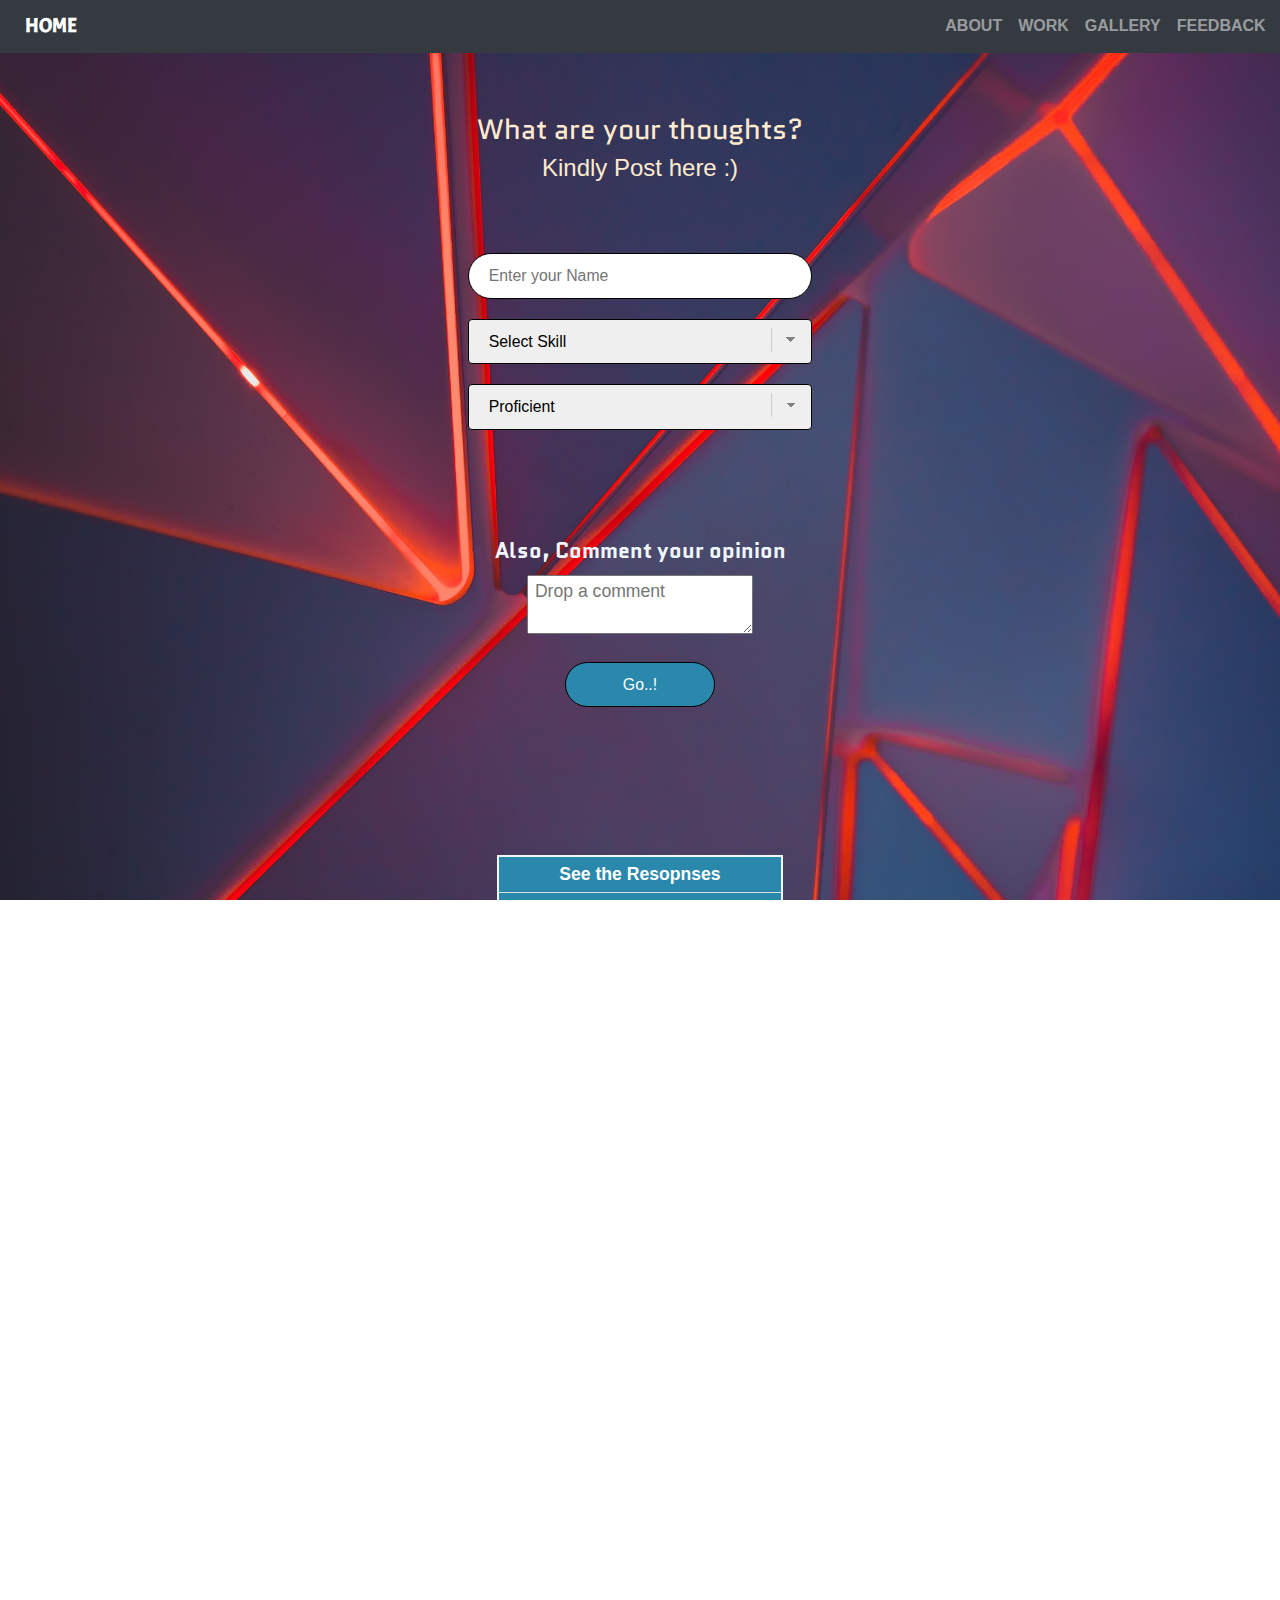
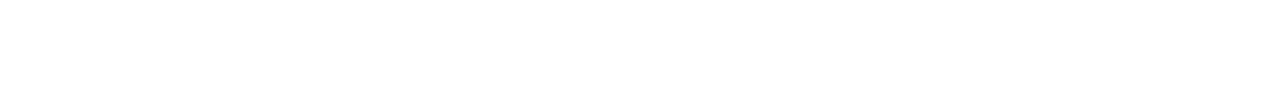
==== html/ff.html @ a3dfa1d5 "first commit" ====
<!DOCTYPE html>
<html>

<head lang="en">
    <meta charset="UTF-8">
    <meta name="viewport" content="width=device-width, initial-scale=1.0">
    <title style="font-family: 'Lato'">Stella Sravanthi</title>
    <link href="../css/styles.css" rel="stylesheet">
    <link href='https://fonts.googleapis.com/css?family=Acme' rel='stylesheet'>
    <link href='https://fonts.googleapis.com/css?family=Quicksand' rel='stylesheet'>
    <link href="https://fonts.googleapis.com/css2?family=Quantico&display=swap" rel="stylesheet">

    <!-- for collapsed navbar used bootstrap-->
    <script src="https://code.jquery.com/jquery-3.5.1.slim.min.js" integrity="sha384-DfXdz2htPH0lsSSs5nCTpuj/zy4C+OGpamoFVy38MVBnE+IbbVYUew+OrCXaRkfj" crossorigin="anonymous"></script>
    <link rel="stylesheet" href="https://stackpath.bootstrapcdn.com/bootstrap/4.3.1/css/bootstrap.min.css" integrity="sha384-ggOyR0iXCbMQv3Xipma34MD+dH/1fQ784/j6cY/iJTQUOhcWr7x9JvoRxT2MZw1T" crossorigin="anonymous">
    <script src="https://cdn.jsdelivr.net/npm/bootstrap@4.5.3/dist/js/bootstrap.bundle.min.js" integrity="sha384-ho+j7jyWK8fNQe+A12Hb8AhRq26LrZ/JpcUGGOn+Y7RsweNrtN/tE3MoK7ZeZDyx" crossorigin="anonymous"></script>
    <!-- for social media icons used fontawesome css  (fa fa classes)-->
    <link rel="stylesheet" href="https://cdnjs.cloudflare.com/ajax/libs/font-awesome/5.12.1/css/all.min.css">

</head>

<body>
    <nav class="nav navbar-expand-lg navbar-dark bg-dark" style="z-index: 2;" id="navbar">

        <a class="navbar-brand" href="../index.html">Home</a>
        <button class="navbar-toggler" type="button" data-toggle="collapse" data-target="#navbarTogglerDemo02">
           <span class="navbar-toggler-icon"></span>
       </button>

        <div class="collapse navbar-collapse" id="navbarTogglerDemo02">
            <ul class="navbar-nav ml-auto">
                <li class="nav-item">
                    <a class="nav-link" href="../html/mypg.html">About</a>
                </li>
                <li class="nav-item">
                    <a class="nav-link" href="../html/projects.html">Work</a>
                </li>
                <li class="nav-item">
                    <a class="nav-link" href="../html/gallery.html">Gallery</a>
                </li>
                <li class="nav-item">
                    <a class="nav-link" href="">Feedback</a>
                </li>
            </ul>
        </div>
    </nav>
    <div class="fb-bg">
        <div class="pre-fb" id="pre-fb">
            <h3> What are your thoughts?</h3>
            <h4>Kindly Post here :)</h4>
        </div>
        <div class="fb-mid">
            <div class="container">
                <form id="feedback">
                    <div class="form_name">
                        <input type="name" id="user_input" placeholder="Enter your Name" required="">
                    </div>
                    <div class="dropdown">
                        <div class="dropcon">
                            <select id="skills" required="">
                            <option selected="choose"disabled="disapp">Select Skill</option>
                            <option value="HTML" onclick="showInput()">HTML</option>
                            <option value="CSS"onclick="showInput()">CSS</option>
                            <option value="JS"onclick="showInput()">Java script</option>
                            </select >
                        </div>
                    </div>
                
                    <select id="level" required="">
                    <option selecte="choose" disabled="disapp">Choose level</option>
                    <option value="BEginner"onclick="showInput()">Proficient</option>
                    <option value="Intermediate"onclick="showInput()">Intermediate</option>
                    <option value="Proficient"onclick="showInput()">Beginner</option>
                    </select>

                            <br><br><br><br>
                            <label style="color: aliceblue; font-size: 1.2em; font-family: 'Quantico', sans-serif;"><b>Also, Comment your opinion</b></label>
                            <div class="opini">
                                <textarea name="comment" id="user_comment" placeholder=" Drop a comment"></textarea>
                            </div>
                            <input type="submit" id="submitButton" value="Go..!">
                </form>
                <table style="border: 5; border-color: aliceblue ; " id="feedtb">
                    <tbody>
                        <tr>
                            <th style="text-align: center;" colspan="5"> See the Resopnses</th>
                            <tr>
                                <th>#</th>
                                <th>Name</th>
                                <th> Skills</th>
                                <th>Level</th>
                                <th>Comment</th>
                            </tr>
                            <tr>
                                <td>1</td>
                                <td>S</td>
                                <td>css</td>
                                <td>Intermediate</td>
                                <td>Can do better</td>
                            </tr>
                    </tbody>
                </table>
                </div>
                </div>
            </div>
            <!--  -->
            <div id="social">
                <br>
                <div class="likez">
                    <p> Show some love! </p>
                    <i class="fas fa-heart like-img" id="countl"></i>
                    <p>Likes : <span id="displaycount">1</span></p>
                </div>
                <div class="social-content">
                    <br>
                    <h4>Reach me on..</h4>

                    <div class="linkz">
                        <a href="https://www.facebook.com/stella.devarakonda">
                            <span> 
							<i class="fab fa-facebook-f footer-img"> 
			
							</i> </span>
                        </a>
                        <a href="https://www.linkedin.com/in/stella-sravanthi-devarakonda">
                            <span>
							<i class="fab fa-linkedin-in footer-img"></i>
						  </span>
                        </a>
                        <a href="https://github.com/sravanthi657">
                            <span>
							<i class="fab fa-github footer-img"></i>
						  </span>
                        </a>
                    </div>
                    <h4>© 2020 Stella Sravanthi</h4>
                    <br>
                </div>
                <a href="#pre-fb" class="p" id="goto" style="color: black;">Top <img src="../img/topArrow.png" style="width: 40px; height: 40px; " > </a>
            </div>
</body>
<footer>
    <script type="text/javaScript" src="../js/ff.js"></script>
    <script type="text/javaScript" src="../js/script.js"></script>

</footer>

</html>
---- css/styles.css ----
* {
    box-sizing: border-box;
}

html,
body {
    margin: 0;
    height: 100%;
    border: 0;
    padding: 0;
    position: relative;
    overflow-x: hidden;
}

.bfnav {
    background-image: url("../img/1.jpg");
    background-attachment: fixed;
    background-repeat: no-repeat;
    background-size: cover;
    background-position: center;
}

.layer {
    background-color: rgba(255, 192, 0, 0.2);
    color: #fdfefe;
    padding-top: 450px;
    padding-bottom: 370px;
    font-weight: bold;
    text-align: center;
    font-family: Gill Sans Extrabold;
    font-size: 5.5vw;
    font-style: oblique 10deg;
    background-color: #34495e;
    opacity: 0.4;
    top: 0;
    left: 0;
    width: 100%;
    height: 100%;
}

.part {
    background-color: rgba(255, 192, 0, 0.2);
    color: #fdfefe;
    font-weight: bold;
    text-align: left;
    font-family: Gill Sans Extrabold;
    font-size: 26px;
    font-style: oblique 10deg;
    background-color: #34495e;
    opacity: 0.4;
    width: 100%;
    padding-bottom: 20px;
}

.navbar-brand {
    margin-left: 2%;
}

nav {
    font-family: 'Acme', sans-serif;
    padding: .5%;
}

#navbar {
    overflow: hidden;
}

nav a {
    color: white;
    text-decoration: none;
    text-transform: uppercase;
    font-size: 16px;
    font-weight: bold;
}

nav a:hover {
    font-size: 17px;
    transition: all ease-in-out 250ms;
    font-family: monospace;
    font-weight: bold;
    color: #E6E6E6;
}

.content {
    margin-top: 0%;
    margin-bottom: 0%;
    padding-left: 5%;
    padding-right: 15%;
    padding-top: 2%;
    padding-bottom: 5%;
    background-image: linear-gradient(rgba(255, 255, 255, 0.3), rgba(255, 255, 255, 0.5)), url("../img/set.jpg");
    background-size: cover;
    background-position: center;
    min-width: 250 px;
    overflow-wrap: break-word;
}

#stella {
    max-width: 15vw;
    width: 190px;
    height: 190px;
    height: auto;
    display: block;
    top: 0px;
    border-radius: 150px;
    margin-left: 45%;
    -moz-box-shadow: 0px 6px 5px #ccc;
    -webkit-box-shadow: 0px 6px 5px #ccc;
    box-shadow: 0px 6px 5px #ccc;
    -moz-border-radius: 190px;
    -webkit-border-radius: 190px;
    border-radius: 190px;
    border: 2px solid #fff;
}

.content-sub {
    background: rgb(0, 0, 0, 0.4);
}

#about {
    text-align: left;
    padding-top: 2%;
    padding-left: 38%;
    color: #a5dd40;
    font-family: 'Acme', sans-serif;
    font-size: 23px;
}

.sticky {
    position: fixed;
    top: 0;
    width: 100%;
}

.sticky+.content {
    padding-top: 102px;
}

.btn {
    -webkit-border-radius: 18;
    -moz-border-radius: 18;
    border-radius: 18px;
    font-family: 'Patrick Hand', cursive;
    font-size: 18px;
    background: linear-gradient(rgba(0, 0, 0, 0.6), rgba(249, 0, 255, 0.3));
    padding: 5px 5px 5px 5px;
    text-decoration: none;
    position: absolute;
    color: white !Important;
}

.btn:hover {
    background-color: grey;
    color: white;
}

.about-btn {
    position: relative;
    color: white;
    left: 50%;
}

#interests {
    text-align: right;
    padding-right: 2%;
    padding-left: 40%;
    color: #eee376;
    font-family: 'Acme', sans-serif;
    font-size: 23px;
}

.interest-btn {
    position: absolute;
    right: 60%;
    color: white;
}

#goto {
    text-decoration: none;
    text-align: center;
    font-family: GulimChe;
    font-size: 30px;
    font-weight: bold;
    padding-bottom: 1%;
    justify-items: center;
    display: grid;
}

#goto a:hover {
    font-weight: bold;
    font-family: MS Gothic;
}

#side {
    float: right;
    height: 820px;
    width: 500px
}

#foll {
    padding-left: 540px;
    height: 90px;
    width: 200px;
}

.col {
    float: left;
}

#social {
    background-color: white;
    font-family: 'Quicksand', serif;
    padding: 2%;
    height: auto;
    color: black;
    font-size: 30px;
    text-align: center;
    margin-top: -40px;
    bottom: 0;
    border: 10%;
    overflow: hidden;
}

.social-content {
    background: linear-gradient(90deg, rgba(2, 0, 36, 0.2) 0%, rgba(9, 48, 121, 0.2) 14%, rgba(7, 89, 155, 0.2) 47%, rgba(0, 239, 255, 0.2) 100%);
    position: relative;
    top: 20%;
}

.linkz {
    padding: 0;
}

#social a {
    text-decoration: none;
    color: var(--color-bright);
}

.footer-img {
    align-content: center;
    width: 3%;
    display: inline;
    margin: 2%;
}

.social-content {
    position: relative;
    top: 20%;
}

.footer-img:hover {
    width: 3.5%;
}


/***************************** About ******************************************/

.enlarge {
    width: 100%;
}

.mypg-body {
    width: 100%;
    font-family: 'Arima Madurai', cursive;
    color: black;
    font-size: 25px;
    background-image: linear-gradient(rgba(255, 255, 255, 0.4), rgba(97, 81, 81, 0.4)), url("../img/glare_background_blur_dark_63553_1920x1080.jpg");
    background-size: cover;
    background-position: center;
    background-repeat: no-repeat;
    padding-top: 15px;
}

.caption {
    padding-left: 10%;
    padding-top: 40px;
    width: 100%;
    text-align: left;
    color: #000;
    font: 400 15px/1.8 "Lato", sans-serif;
    color: #9b59b6;
}

.caption span.border {
    background-color: #111;
    color: #fff;
    margin-top: 40px;
    padding: 12px;
    font-size: 2vw;
    letter-spacing: 8px;
    margin-left: 3%;
}

.tellthm {
    color: orangered;
    font-family: Arial, Helvetica, sans-serif;
    margin-left: 3%;
    font-size: 15px;
}

table.mypg-tb {
    margin-left: 3%;
    margin-right: 15%;
    margin-top: 2%;
    border: 3px solid white;
    color: #fff;
}

.mypg-tb th {
    text-align: center;
    color: #7d3c98;
    font-size: 18px;
    border: 1px solid white;
}

.mypg-tb td {
    text-align: center;
    padding-top: 10px;
    padding-bottom: 10px;
}

.mypg-tb tr {
    font-weight: bold;
}

.mypg-tb tr:nth-child(even) {
    background-color: #aed6f1;
    font-weight: bold;
    color: #17202a;
}

.mypg-tb tr:nth-child(odd) {
    font-weight: bold;
    color: #e69b69;
}

.mypg-tb tr:nth-child(odd):hover {
    background-color: #d4e6f1;
    font-size: 18px;
    transition: all ease-in-out 1000ms;
    color: #a04000;
}

.link {
    text-decoration: none;
    color: #17202a;
}

.lastnote {
    width: 100%;
}

.header {
    font-size: 50px;
    font-weight: bold;
    font-family: 'Quantico', sans-serif;
    text-shadow: 3px 3px 0 #000, -1px -1px 0 #000, 1px -1px 0 #000, -1px 1px 0 #000, 1px 1px 0 #000;
}

.profile-img {
    float: left;
    width: 26%;
    border-radius: 2%;
    margin-left: 3%;
    margin-right: 5%;
    margin-top: 1.3%;
    margin-bottom: 5%;
}

.mypg-content {
    font-family: 'Open Sans', sans-serif;
    color: white;
    font-size: 120%;
    position: relative;
    margin-left: 5%;
    margin-right: 5%;
    padding-top: 1%;
    margin-bottom: 6%;
    padding-bottom: 15%;
}

.test {
    text-align: justify;
    font-family: 'Acme', sans-serif;
    color: white;
    font-weight: bold;
    -webkit-text-stroke: 1px black;
    font-size: 20px;
}


/*******************************************    Gallery **********************************/

.gallery-background {
    background-image: linear-gradient(rgba(255, 255, 255, 0.3), rgba(255, 255, 255, 0.5)), url("../img/bb.jpg");
    display: block;
    /* Full height */
    height: 100%;
    width: 100%;
    /* Center and scale the image nicely */
    background-position: center;
    background-repeat: no-repeat;
    background-size: cover;
    padding: 16px;
}

.gallery-content {
    position: absolute;
    width: auto;
    height: 80%;
    left: 50%;
    top: 60%;
    margin-left: 2%;
    -webkit-transform: translate(-50%, -50%);
    transform: translate(-50%, -50%);
}

#click {
    height: 80%;
    width: 100%;
}

@media screen and (max-width: 600px) {
    .gallery-content {
        -webkit-transform: translate(0%, 0%);
        transform: translate(-50%, -50%);
        margin-left: -1%;
        margin-right: -10%;
        width: 90%;
        height: 70%;
    }
}


/*********************   Feedback ****************************/

.fb-bg {
    background-image: url(../img/patt.jpg);
    background-size: cover;
    background-position: center;
    background-repeat: no-repeat;
    padding-top: 40px;
}

.pre-fb {
    padding-top: 20px;
    color: blanchedalmond;
}

h4 {
    text-align: center;
}

h3 {
    font-family: 'Quantico', sans-serif;
    text-align: center;
}

table#feedtb {
    width: 6vw;
    text-align: center;
    border: 2px solid;
    border-radius: 2vw;
    border-collapse: collapse;
    margin: 100px auto;
    transition: all 0.3s ease;
}

#feedtb tr {
    border-bottom: 1px solid #ddd;
    cursor: pointer;
}

#feedtb tr:hover {
    box-shadow: 0 0 10px 0 rgba(0, 0, 0, 0.1);
}

#feedtb td {
    font-family: 'Lato', sans-serif;
    font-size: 1.1em;
    padding: 1.5%;
    background: rgb(230, 255, 242);
}

#feedtb th {
    font-family: 'Lato', sans-serif;
    font-size: 1.1em;
    padding: 1.5%;
    color: white;
    background: #2A88AD;
}

.fb-mid {
    padding: 14px 0px;
    margin-top: 0%;
    text-align: center;
}

#feedback select {
    -webkit-appearance: none;
    -moz-appearance: none;
    appearance: none;
    border: 1px solid black;
    border-radius: 4px;
    padding: 10px 20px;
    margin-top: 20px;
    font-size: 0.9em;
}

#feedback {
    width: 400px;
    max-width: 100%;
    margin: 0 auto;
    padding: 2.5%;
    font-size: 1.1em;
    border-radius: 2vw;
}

#feedback input,
select {
    width: 100%;
    display: block;
    margin: 20px auto;
    border: 1px solid black;
    border-radius: 2vw;
    font-size: 0.9em;
}

#feedback select {
    background-image: linear-gradient(45deg, transparent 50%, gray 50%), linear-gradient(135deg, gray 50%, transparent 50%), linear-gradient(to right, #ccc, #ccc);
    background-position: calc(100% - 20px) calc(1em + 2px), calc(100% - 15px) calc(1em + 2px), calc(100% - 2.5em) 0.5em;
    background-size: 5px 5px, 5px 5px, 1px 1.5em;
    background-repeat: no-repeat;
}

#feedback input {
    padding: 10px 0;
}

#feedback #user_input {
    margin-top: 20px;
    padding-left: 20px;
    box-sizing: border-box;
}

#feedback #submitButton {
    margin-top: 20px;
    background: #2A88AD;
    color: white;
    text-align: center;
    cursor: pointer;
    width: 150px;
}

.like-img {
    color: crimson;
    font-size: 80px;
}


/********************   projects ******************************************/

.project-body {
    background-image: url(../img/flash.jpg);
    background-position: center;
    background-size: cover;
    width: 100%;
}

.projectz {
    padding-bottom: 10%;
    padding-top: 50px;
}

.player {
    margin-top: 2%;
    margin-left: 25%;
    width: 70%;
}

.project-intro h1 {
    text-align: center;
    font-family: 'Akaya Kanadaka', cursive;
    color: white;
    font-size: 50px;
    padding-top: 20px;
}

.project-heading {
    color: aliceblue;
    padding-top: 20px;
}

ul {
    color: white;
    font-family: 'PT Sans', sans-serif;
}

.text-right {
    color: white;
    padding-left: 28%;
    font-weight: bold;
}

.referz {
    color: white;
}
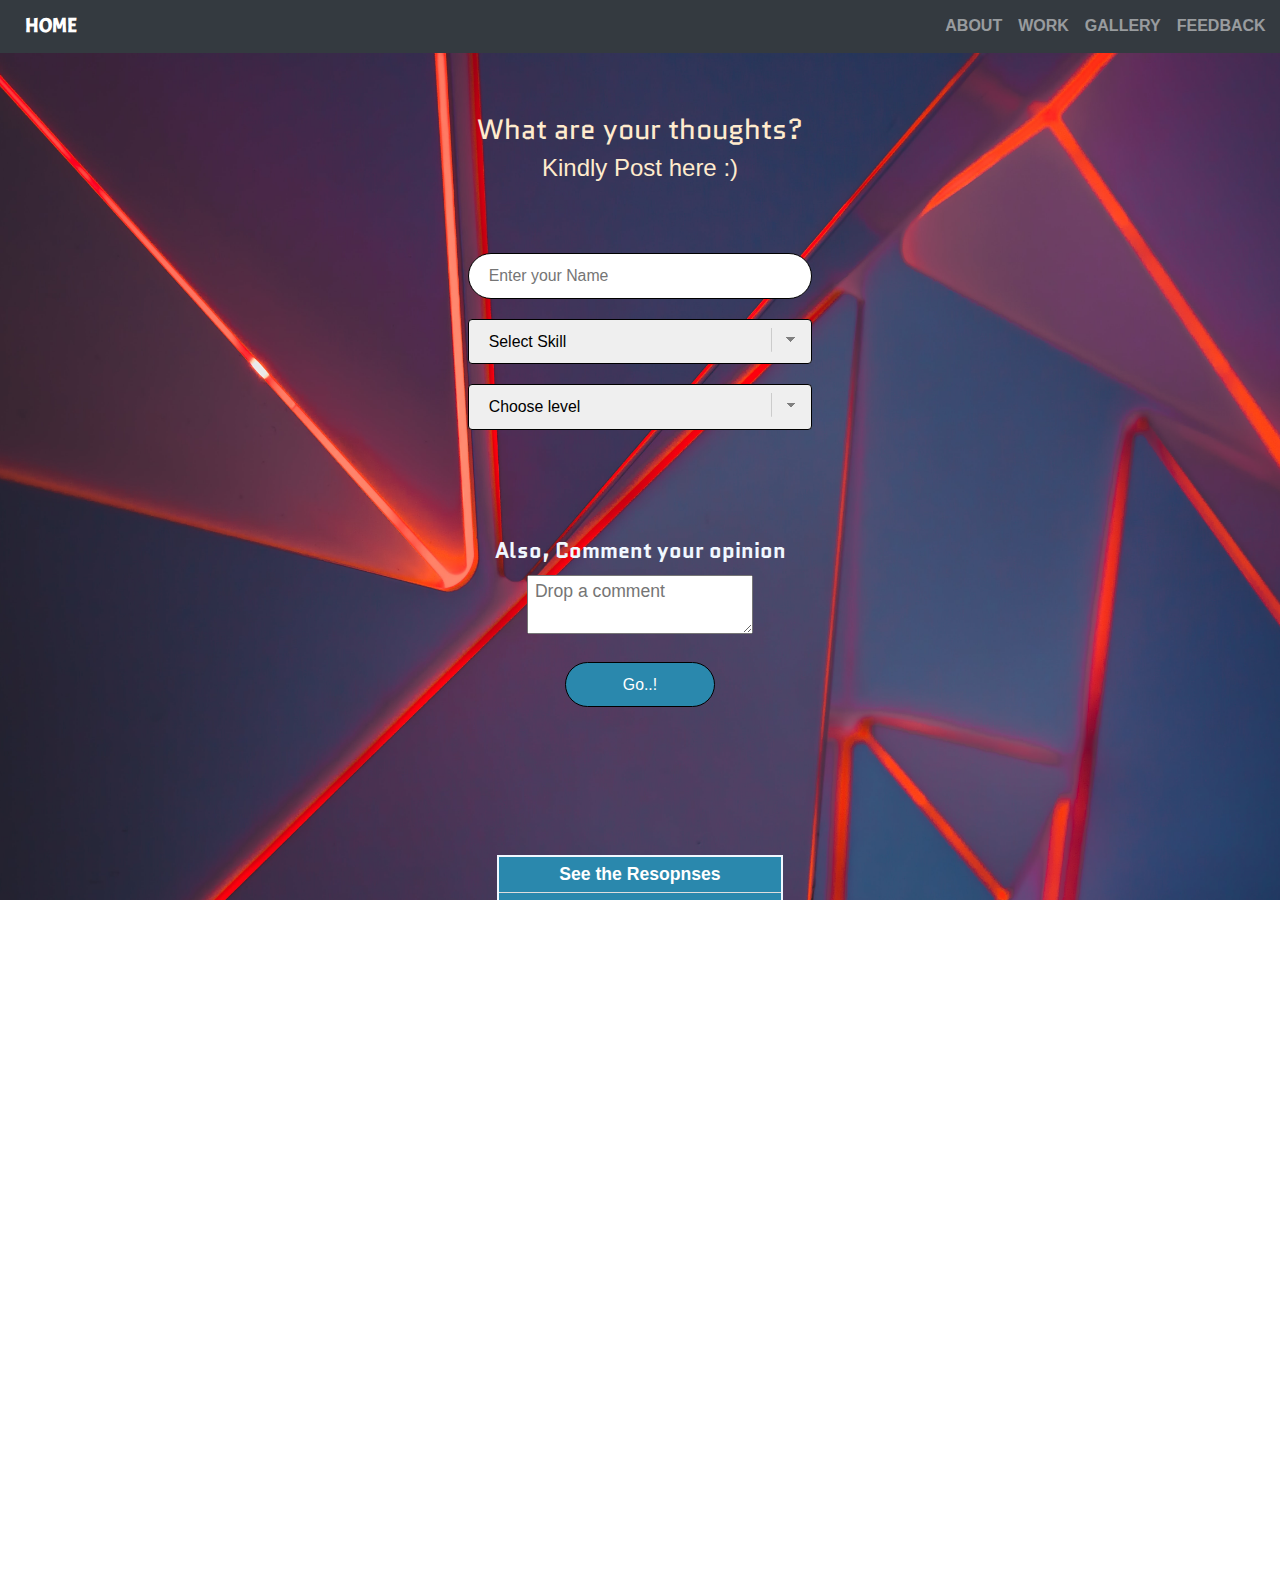
==== commit 113408a1: "modified visitor,likes" ====
--- a/html/ff.html
+++ b/html/ff.html
@@ -67,7 +67,7 @@
                     </div>
                 
                     <select id="level" required="">
-                    <option selecte="choose" disabled="disapp">Choose level</option>
+                    <option selected="choose" disabled="disapp">Choose level</option>
                     <option value="BEginner"onclick="showInput()">Proficient</option>
                     <option value="Intermediate"onclick="showInput()">Intermediate</option>
                     <option value="Proficient"onclick="showInput()">Beginner</option>
@@ -80,26 +80,28 @@
                             </div>
                             <input type="submit" id="submitButton" value="Go..!">
                 </form>
-                <table style="border: 5; border-color: aliceblue ; " id="feedtb">
-                    <tbody>
-                        <tr>
-                            <th style="text-align: center;" colspan="5"> See the Resopnses</th>
+                <div class="table-responsive">
+                    <table style="border: 5; border-color: aliceblue ; " id="feedtb">
+                        <tbody>
                             <tr>
-                                <th>#</th>
-                                <th>Name</th>
-                                <th> Skills</th>
-                                <th>Level</th>
-                                <th>Comment</th>
-                            </tr>
-                            <tr>
-                                <td>1</td>
-                                <td>S</td>
-                                <td>css</td>
-                                <td>Intermediate</td>
-                                <td>Can do better</td>
-                            </tr>
-                    </tbody>
-                </table>
+                                <th style="text-align: center;" colspan="5"> See the Resopnses</th>
+                                <tr>
+                                    <th>#</th>
+                                    <th>Name</th>
+                                    <th> Skills</th>
+                                    <th>Level</th>
+                                    <th>Comment</th>
+                                </tr>
+                                <tr>
+                                    <td>1</td>
+                                    <td>Stella</td>
+                                    <td>css</td>
+                                    <td>Intermediate</td>
+                                    <td>Good</td>
+                                </tr>
+                        </tbody>
+                    </table>
+                </div>
                 </div>
                 </div>
             </div>
@@ -107,9 +109,23 @@
             <div id="social">
                 <br>
                 <div class="likez">
-                    <p> Show some love! </p>
-                    <i class="fas fa-heart like-img" id="countl"></i>
-                    <p>Likes : <span id="displaycount">1</span></p>
+                    <p> Show some love! <i class="fas fa-heart like-img" id="countl"></i> <i class="far fa-hand-point-down"></i></p>
+                    <!-- <i class="fas fa-heart like-img" id="countl"></i>
+                    <p>Likes : <span id="displaycount">1</span></p> -->
+                    <!-- LikeBtn.com BEGIN -->
+                    <span class="likebtn-wrapper" data-theme="disk" data-ef_voting="wobble" data-white_label="true" data-identifier="item_1" data-dislike_enabled="false" data-icon_dislike_show="false" data-counter_zero_show="true" data-counter_count="true" data-loader_show="true"></span>
+                    <script>
+                        (function(d, e, s) {
+                            if (d.getElementById("likebtn_wjs")) return;
+                            a = d.createElement(e);
+                            m = d.getElementsByTagName(e)[0];
+                            a.async = 1;
+                            a.id = "likebtn_wjs";
+                            a.src = s;
+                            m.parentNode.insertBefore(a, m)
+                        })(document, "script", "//w.likebtn.com/js/w/widget.js");
+                    </script>
+                    <!-- LikeBtn.com END -->
                 </div>
                 <div class="social-content">
                     <br>
@@ -133,10 +149,15 @@
 						  </span>
                         </a>
                     </div>
-                    <h4>© 2020 Stella Sravanthi</h4>
+                    <h4>&copy;
+                        <script>
+                            document.write(new Date().getFullYear());
+                        </script> Stella Sravanthi</h4>
                     <br>
                 </div>
-                <a href="#pre-fb" class="p" id="goto" style="color: black;">Top <img src="../img/topArrow.png" style="width: 40px; height: 40px; " > </a>
+                <a href="#pre-fb" class="p" id="goto" style="color: black; cursor: pointer;">Top <img src="../img/topArrow.png" style="width: 40px; height: 40px; cursor: pointer;" > </a>
+                <a href="https://github.com/sravanthi657/Personal-website-" style="font-size: 15px; cursor: pointer; " target="_blank">[source code]</a>
+
             </div>
 </body>
 <footer>
--- a/css/styles.css
+++ b/css/styles.css
@@ -24,7 +24,7 @@
     background-color: rgba(255, 192, 0, 0.2);
     color: #fdfefe;
     padding-top: 450px;
-    padding-bottom: 370px;
+    padding-bottom: 350px;
     font-weight: bold;
     text-align: center;
     font-family: Gill Sans Extrabold;
@@ -40,12 +40,7 @@
 
 .part {
     background-color: rgba(255, 192, 0, 0.2);
-    color: #fdfefe;
-    font-weight: bold;
     text-align: left;
-    font-family: Gill Sans Extrabold;
-    font-size: 26px;
-    font-style: oblique 10deg;
     background-color: #34495e;
     opacity: 0.4;
     width: 100%;
@@ -554,7 +549,11 @@
 
 .like-img {
     color: crimson;
-    font-size: 80px;
+    font-size: 30px;
+}
+
+.likebtn-wrapper {
+    opacity: 1;
 }
 
 
